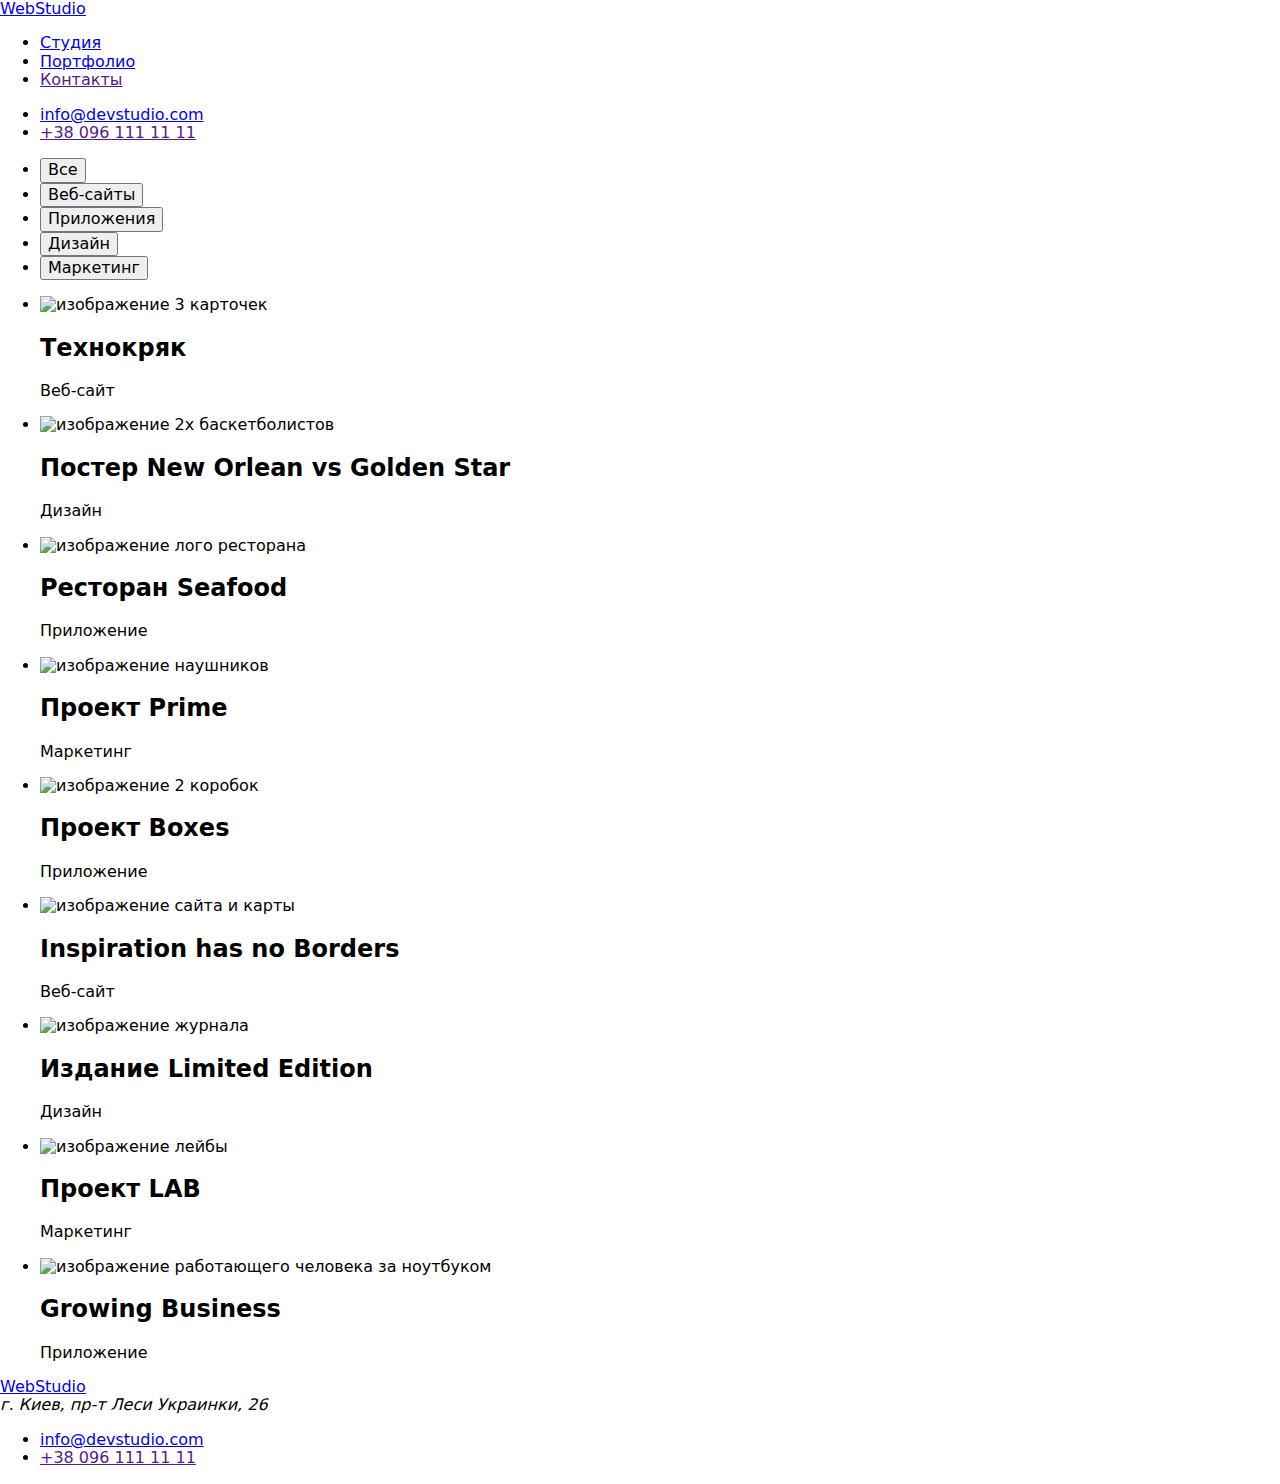
==== portfolio.html @ 46c12126 "добавляет нормалайз 2" ====
<!DOCTYPE html>
<html lang="ru">

<head>
    <meta charset="UTF-8">
    <meta http-equiv="X-UA-Compatible" content="IE=edge">
    <meta name="viewport" content="device-width, initial-scale=1.0">
    <title>Portfolio</title>
    <link
        href="https://fonts.googleapis.com/css2?family=Raleway:wght@700&family=Roboto:wght@400;500;700;900&display=swap"
        rel="stylesheet">
    <link rel="stylesheet" href="https://cdnjs.cloudflare.com/ajax/libs/modern-normalize/1.1.0/modern-normalize.min.css">
    <link rel="stylesheet" href="./css/styles.css">
</head>

<body>
    <!-- Шапка сайта -->
    <header>
        <nav>
            <a href="./index.html" class="header-logo list">
                <span class="logo">Web</span>Studio</a>
            <ul class="header-nav list">
                <li> <a href="./index.html" class="header-link link">Студия</a></li>
                <li> <a href="./portfolio.html" class="header-link link">Портфолио</a></li>
                <li> <a href="" class="header-link link">Контакты</a></li>
            </ul>
        </nav>
        <ul class="auth-nav list">
            <li><a href="mailto:info@devstudio.com" class="header-address link">info@devstudio.com</a></li>
            <li><a href="" class="header-address link">+38 096 111 11 11</a></li>
        </ul>
    </header>
    <main>
        <!-- Портфолио -->
        <section>
            <ul class="button list">
                <li>
                    <button type="button" class="button secondary">Все</button>
                </li>
                <li>
                    <button type="button" class="button secondary">Веб-сайты</button>
                </li>
                <li>
                    <button type="button" class="button secondary">Приложения</button>
                </li>
                <li>
                    <button type="button" class="button secondary">Дизайн</button>
                </li>
                <li>
                    <button type="button" class="button secondary">Маркетинг</button>
                </li>
            </ul>

            <h1 hidden>Наши работы</h1>
            <ul class="project list">
                <li>
                    <img src="./img/project1.jpg" alt="изображение 3 карточек" width="370" height="294">
                    <h2 class="project-title">Технокряк</h2>
                    <p class="project-item">Веб-сайт</p>
                </li>
                <li>
                    <img src="./img/project2.jpg" alt="изображение 2х баскетболистов" width="370" height="294">
                    <h2 class="project-title">Постер New Orlean vs Golden Star</h2>
                    <p class="project-item">Дизайн</p>
                </li>
                <li>
                    <img src="./img/project3.jpg" alt="изображение лого ресторана" width="370" height="294">
                    <h2 class="project-title">Ресторан Seafood</h2>
                    <p class="project-item">Приложение</p>
                </li>
                <li>
                    <img src="./img/project4.jpg" alt="изображение наушников" width="370" height="294">
                    <h2 class="project-title">Проект Prime</h2>
                    <p class="project-item">Маркетинг</p>
                </li>
                <li>
                    <img src="./img/project5.jpg" alt="изображение 2 коробок" width="370" height="294">
                    <h2 class="project-title">Проект Boxes</h2>
                    <p class="project-item">Приложение</p>
                </li>
                <li>
                    <img src="./img/project6.jpg" alt="изображение сайта и карты" width="370" height="294">
                    <h2 class="project-title">Inspiration has no Borders</h2>
                    <p class="project-item">Веб-сайт</p>
                </li>
                <li>
                    <img src="./img/project7.jpg" alt="изображение журнала" width="370" height="294">
                    <h2 class="project-title">Издание Limited Edition</h2>
                    <p class="project-item">Дизайн</p>
                </li>
                <li>
                    <img src="./img/project8.jpg" alt="изображение лейбы" width="370" height="294">
                    <h2 class="project-title">Проект LAB</h2>
                    <p class="project-item">Маркетинг</p>
                </li>
                <li>
                    <img src="./img/project9.jpg" alt="изображение работающего человека за ноутбуком" width="370"
                        height="294">
                    <h2 class="project-title">Growing Business</h2>
                    <p class="project-item">Приложение</p>
                </li>
            </ul>
        </section>
    </main>
    <!-- Футер (подвал) -->
    <footer class="footer-section">
        <a href="./index.html" class="footer-logo"><span class="logo">Web</span>Studio</a>
        <address class="about-address"> г. Киев, пр-т Леси Украинки, 26 </address>
        <ul class="footer-nav list">
            <li><a href="mailto:info@devstudio.com" class="footer-address link">info@devstudio.com</a></li>
            <li><a href="" class="footer-address link">+38 096 111 11 11</a></li>
        </ul>
    </footer>
</body>

</html>
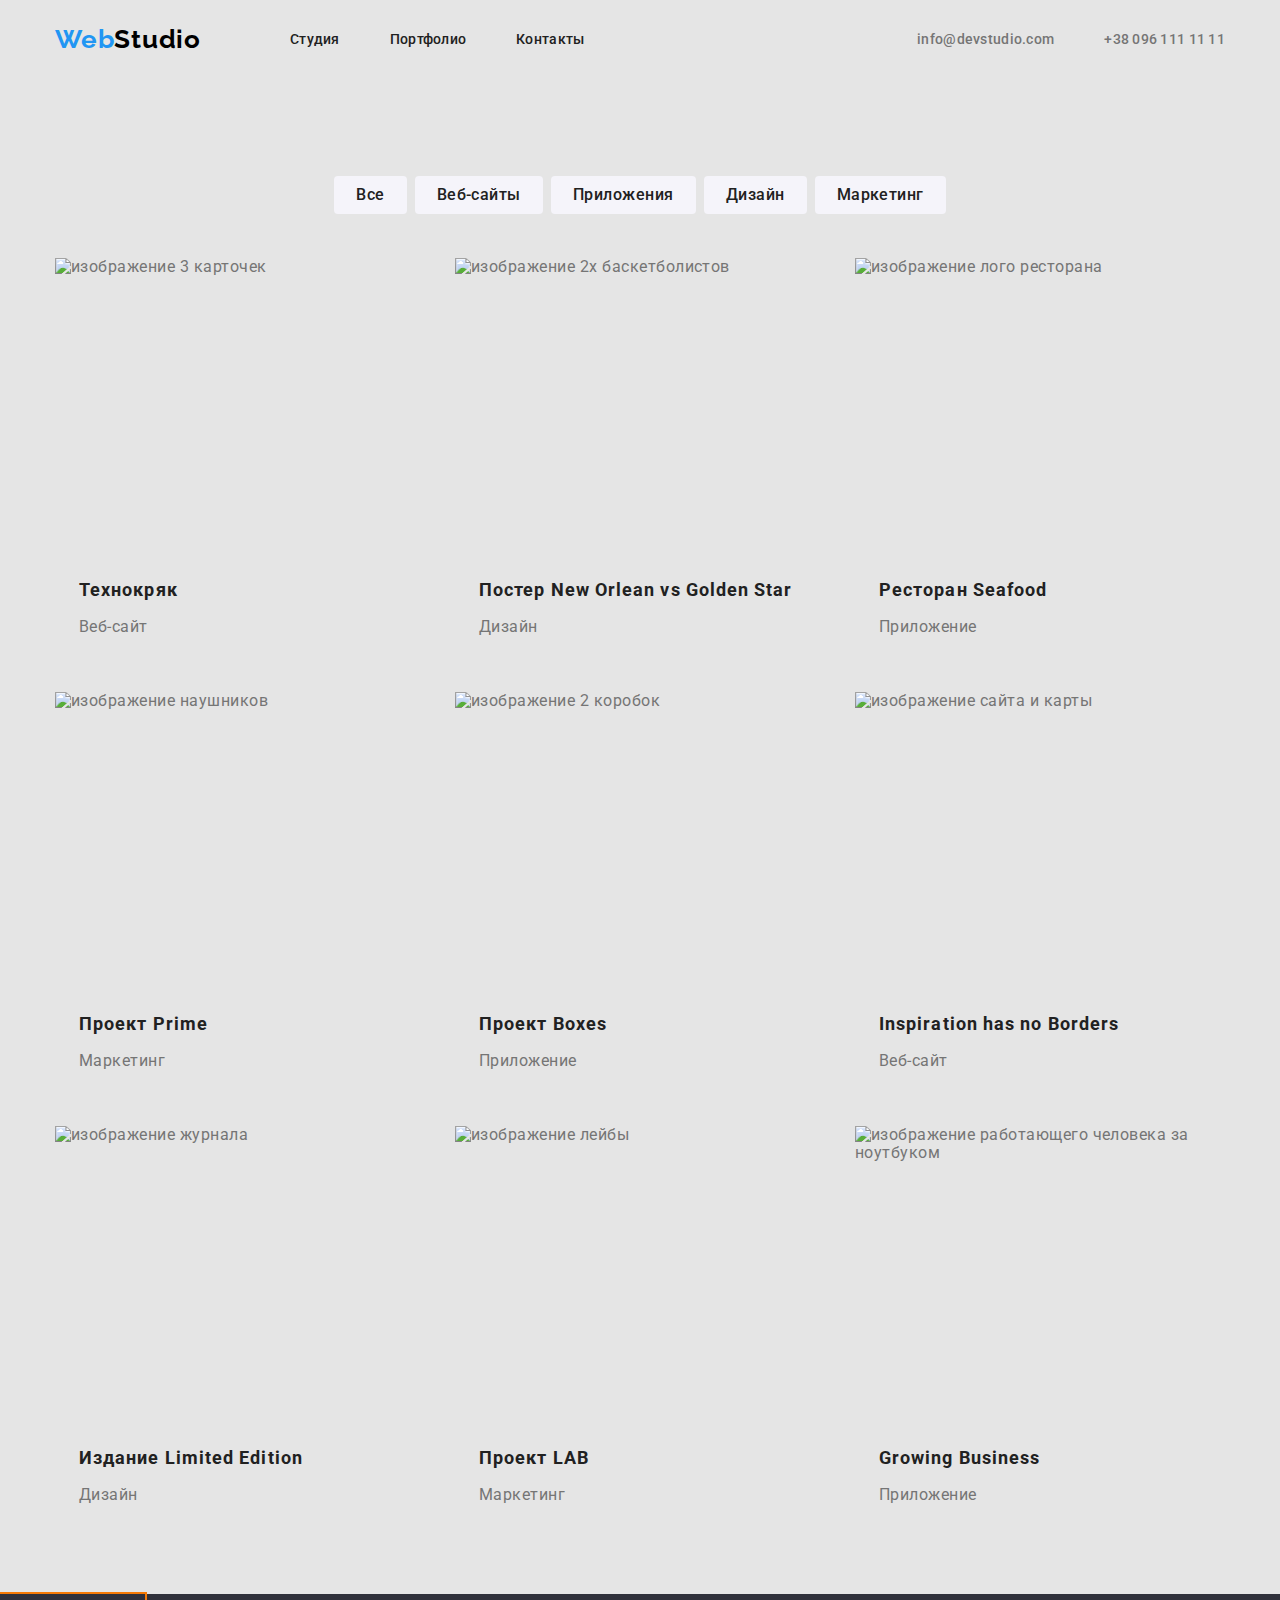
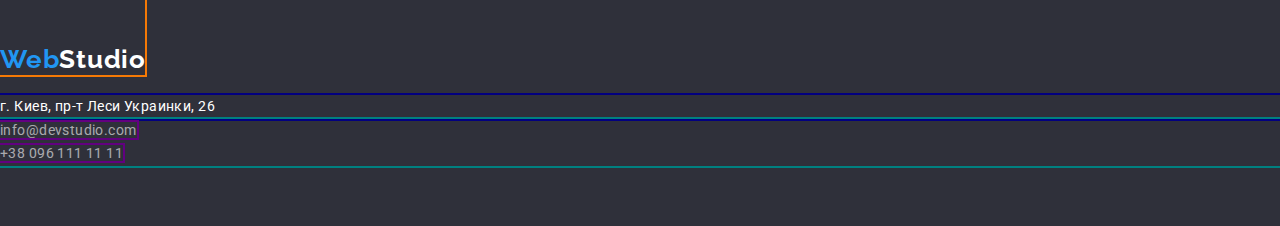
==== commit 46b3ef47: "секция с карточками" ====
--- a/portfolio.html
+++ b/portfolio.html
@@ -1,116 +1,228 @@
 <!DOCTYPE html>
 <html lang="ru">
-
-<head>
-    <meta charset="UTF-8">
-    <meta http-equiv="X-UA-Compatible" content="IE=edge">
-    <meta name="viewport" content="device-width, initial-scale=1.0">
+  <head>
+    <meta charset="UTF-8" />
+    <meta http-equiv="X-UA-Compatible" content="IE=edge" />
+    <meta name="viewport" content="device-width, initial-scale=1.0" />
     <title>Portfolio</title>
     <link
-        href="https://fonts.googleapis.com/css2?family=Raleway:wght@700&family=Roboto:wght@400;500;700;900&display=swap"
-        rel="stylesheet">
-    <link rel="stylesheet" href="https://cdnjs.cloudflare.com/ajax/libs/modern-normalize/1.1.0/modern-normalize.min.css">
-    <link rel="stylesheet" href="./css/styles.css">
-</head>
-
-<body>
-    <!-- Шапка сайта -->
+      href="https://fonts.googleapis.com/css2?family=Raleway:wght@700&family=Roboto:wght@400;500;700;900&display=swap"
+      rel="stylesheet"
+    />
+    <link
+      rel="stylesheet"
+      href="https://cdnjs.cloudflare.com/ajax/libs/modern-normalize/1.1.0/modern-normalize.min.css"
+    />
+    <link rel="stylesheet" href="./css/styles.css" />
+  </head>
+
+  <body>
+    <!-- site-nav -->
     <header>
-        <nav>
-            <a href="./index.html" class="header-logo list">
-                <span class="logo">Web</span>Studio</a>
-            <ul class="header-nav list">
-                <li> <a href="./index.html" class="header-link link">Студия</a></li>
-                <li> <a href="./portfolio.html" class="header-link link">Портфолио</a></li>
-                <li> <a href="" class="header-link link">Контакты</a></li>
-            </ul>
+      <div class="container header-container">
+        <nav class="header-navigation">
+          <a href="./index.html" class="header-logo list">
+            <span class="logo">Web</span>Studio</a
+          >
+
+          <ul class="header-nav list">
+            <li class="items">
+              <a href="./index.html" class="header-link link">Студия</a>
+            </li>
+            <li class="items">
+              <a href="./portfolio.html" class="header-link link">Портфолио</a>
+            </li>
+            <li class="items">
+              <a href="" class="header-link link">Контакты</a>
+            </li>
+          </ul>
         </nav>
         <ul class="auth-nav list">
-            <li><a href="mailto:info@devstudio.com" class="header-address link">info@devstudio.com</a></li>
-            <li><a href="" class="header-address link">+38 096 111 11 11</a></li>
+          <li class="items">
+            <a href="mailto:info@devstudio.com" 
+            class="header-address link"
+              >info@devstudio.com</a
+            >
+          </li>
+          <li class="items">
+            <a href="" class="header-address link">+38 096 111 11 11</a>
+          </li>
         </ul>
+      </div>
     </header>
+
     <main>
-        <!-- Портфолио -->
-        <section>
-            <ul class="button list">
-                <li>
-                    <button type="button" class="button secondary">Все</button>
-                </li>
-                <li>
-                    <button type="button" class="button secondary">Веб-сайты</button>
-                </li>
-                <li>
-                    <button type="button" class="button secondary">Приложения</button>
-                </li>
-                <li>
-                    <button type="button" class="button secondary">Дизайн</button>
-                </li>
-                <li>
-                    <button type="button" class="button secondary">Маркетинг</button>
-                </li>
+      <!-- Портфолио -->
+      <!-- Наши работы -->
+      <section>
+        <div class="container">
+          <ul class="button-link list">
+            <li class="button-item">
+              <button type="button" class="button-secondary">Все</button>
+            </li>
+
+            <li class="button-item">
+              <button type="button" class="button-secondary">Веб-сайты</button>
+            </li>
+
+            <li class="button-item">
+              <button type="button" class="button-secondary">Приложения</button>
+            </li>
+
+            <li class="button-item">
+              <button type="button" class="button-secondary">Дизайн</button>
+            </li>
+
+            <li class="button-item">
+              <button type="button" class="button-secondary">Маркетинг</button>
+            </li>
+          </ul>
+        </div>
+
+        <!-- Projects -->
+        <div class="container">
+        <h1 class="visually-hidden">Наши работы</h1>
+        <ul class="project list">
+          <li class="project-section">
+            <img
+              src="./img/project1.jpg"
+              alt="изображение 3 карточек"
+              width="370"
+              height="294"
+            />
+            <div class="project-jpg">
+              <h2 class="project-title">Технокряк</h2>
+              <p class="project-item">Веб-сайт</p>
+            </div>
+          </li>
+
+          <li class="project-section">
+            <img
+              src="./img/project2.jpg"
+              alt="изображение 2х баскетболистов"
+              width="370"
+              height="294"
+            />
+            <div class="project-jpg">
+              <h2 class="project-title">Постер New Orlean vs Golden Star</h2>
+              <p class="project-item">Дизайн</p>
+            </div>
+          </li>
+
+          <li class="project-section">
+            <img
+              src="./img/project3.jpg"
+              alt="изображение лого ресторана"
+              width="370"
+              height="294"
+            />
+            <div class="project-jpg">
+              <h2 class="project-title">Ресторан Seafood</h2>
+              <p class="project-item">Приложение</p>
+            </div>
+          </li>
+
+          <li class="project-section">
+            <img
+              src="./img/project4.jpg"
+              alt="изображение наушников"
+              width="370"
+              height="294"
+            />
+            <div class="project-jpg">
+              <h2 class="project-title">Проект Prime</h2>
+              <p class="project-item">Маркетинг</p>
+            </div>
+          </li>
+
+          <li class="project-section">
+            <img
+              src="./img/project5.jpg"
+              alt="изображение 2 коробок"
+              width="370"
+              height="294"
+            />
+            <div class="project-jpg">
+              <h2 class="project-title">Проект Boxes</h2>
+              <p class="project-item">Приложение</p>
+            </div>
+          </li>
+
+          <li class="project-section">
+            <img
+              src="./img/project6.jpg"
+              alt="изображение сайта и карты"
+              width="370"
+              height="294"
+            />
+            <div class="project-jpg">
+              <h2 class="project-title">Inspiration has no Borders</h2>
+              <p class="project-item">Веб-сайт</p>
+            </div>
+          </li>
+
+          <li class="project-section">
+            <img
+              src="./img/project7.jpg"
+              alt="изображение журнала"
+              width="370"
+              height="294"
+            />
+            <div class="project-jpg">
+              <h2 class="project-title">Издание Limited Edition</h2>
+              <p class="project-item">Дизайн</p>
+            </div>
+          </li>
+
+          <li class="project-section">
+            <img
+              src="./img/project8.jpg"
+              alt="изображение лейбы"
+              width="370"
+              height="294"
+            />
+            <div class="project-jpg">
+              <h2 class="project-title">Проект LAB</h2>
+              <p class="project-item">Маркетинг</p>
+            </div>
+          </li>
+
+          <li class="project-section">
+            <img
+              src="./img/project9.jpg"
+              alt="изображение работающего человека за ноутбуком"
+              width="370"
+              height="294"
+            />
+            <div class="project-jpg">
+              <h2 class="project-title">Growing Business</h2>
+              <p class="project-item">Приложение</p>
+            </div>
+          </li>
+        </ul>
+        
+      </section>
+    </main>
+
+    <!-- Футер (подвал) -->
+        <footer class="footer-section">
+        <a href="./index.html" class="footer-logo">
+            <span class="logo">Web</span>Studio
+        </a>
+        <div class="footer-item">
+            <address class="about-address">г. Киев, пр-т Леси Украинки, 26</address>
+            <ul class="footer-nav list">
+            <li>
+                <a href="mailto:info@devstudio.com" class="footer-address link"
+                >info@devstudio.com</a
+                >
+            </li>
+            <li>
+                <a href="" class="footer-address link">+38 096 111 11 11</a>
+            </li>
             </ul>
-
-            <h1 hidden>Наши работы</h1>
-            <ul class="project list">
-                <li>
-                    <img src="./img/project1.jpg" alt="изображение 3 карточек" width="370" height="294">
-                    <h2 class="project-title">Технокряк</h2>
-                    <p class="project-item">Веб-сайт</p>
-                </li>
-                <li>
-                    <img src="./img/project2.jpg" alt="изображение 2х баскетболистов" width="370" height="294">
-                    <h2 class="project-title">Постер New Orlean vs Golden Star</h2>
-                    <p class="project-item">Дизайн</p>
-                </li>
-                <li>
-                    <img src="./img/project3.jpg" alt="изображение лого ресторана" width="370" height="294">
-                    <h2 class="project-title">Ресторан Seafood</h2>
-                    <p class="project-item">Приложение</p>
-                </li>
-                <li>
-                    <img src="./img/project4.jpg" alt="изображение наушников" width="370" height="294">
-                    <h2 class="project-title">Проект Prime</h2>
-                    <p class="project-item">Маркетинг</p>
-                </li>
-                <li>
-                    <img src="./img/project5.jpg" alt="изображение 2 коробок" width="370" height="294">
-                    <h2 class="project-title">Проект Boxes</h2>
-                    <p class="project-item">Приложение</p>
-                </li>
-                <li>
-                    <img src="./img/project6.jpg" alt="изображение сайта и карты" width="370" height="294">
-                    <h2 class="project-title">Inspiration has no Borders</h2>
-                    <p class="project-item">Веб-сайт</p>
-                </li>
-                <li>
-                    <img src="./img/project7.jpg" alt="изображение журнала" width="370" height="294">
-                    <h2 class="project-title">Издание Limited Edition</h2>
-                    <p class="project-item">Дизайн</p>
-                </li>
-                <li>
-                    <img src="./img/project8.jpg" alt="изображение лейбы" width="370" height="294">
-                    <h2 class="project-title">Проект LAB</h2>
-                    <p class="project-item">Маркетинг</p>
-                </li>
-                <li>
-                    <img src="./img/project9.jpg" alt="изображение работающего человека за ноутбуком" width="370"
-                        height="294">
-                    <h2 class="project-title">Growing Business</h2>
-                    <p class="project-item">Приложение</p>
-                </li>
-            </ul>
-        </section>
-    </main>
-    <!-- Футер (подвал) -->
-    <footer class="footer-section">
-        <a href="./index.html" class="footer-logo"><span class="logo">Web</span>Studio</a>
-        <address class="about-address"> г. Киев, пр-т Леси Украинки, 26 </address>
-        <ul class="footer-nav list">
-            <li><a href="mailto:info@devstudio.com" class="footer-address link">info@devstudio.com</a></li>
-            <li><a href="" class="footer-address link">+38 096 111 11 11</a></li>
-        </ul>
-    </footer>
-</body>
-
-</html>+        </div>
+        </footer>
+    
+  </body>
+</html>
--- a/css/styles.css
+++ b/css/styles.css
@@ -0,0 +1,492 @@
+/* цвет заголовков #212121*/
+/* цвет основного текста #757575 */
+/* белый цвет текста #FFFFFF */
+/* акцент #2196F3 */
+/* основной цвет фона #E5E5E5 */
+/* вторичный цвет фона #F5F4FA */
+/* серый #2F303A */
+:root {
+  --primary-text-color: #757575;
+  --title-text-color: #212121;
+  --accent-color: #2196f3;
+  --second-accent-color: #ffffff;
+
+  --primary-bg-color: #e5e5e5;
+  --accent-bg-color: #2f303a;
+  --first-bg-color: #f5f4fa;
+  --second-bg-color: #ffffff;
+}
+
+p,
+h1,
+h2,
+h3,
+h4,
+h5,
+h6 {
+  margin: 0;
+}
+
+ul {
+  margin: 0;
+  padding-left: 0;
+  list-style: none;
+}
+
+img {
+  display: block;
+  min-width: 100%;
+  height: auto;
+}
+
+body {
+  background-color: var(--primary-bg-color);
+  color: var(--primary-text-color);
+  font-family: Roboto, sans-serif;
+  letter-spacing: 0.03em;
+}
+
+.list {
+  list-style: none;
+  text-decoration: none;
+}
+
+/* -------------site-nav -------------------*/
+.container {
+  display: flex;
+  width: 1200px;
+  margin: 0 auto;
+  padding-left: 15px;
+  padding-right: 15px;
+
+  /* background-color: tomato; */
+  align-items: center;
+}
+
+.header-logo {
+  display: flex;
+  width: 145px;
+  padding-top: 24px;
+  padding-bottom: 25px;
+  /* outline: 2px solid rgb(3, 248, 15); */
+  margin-right: 90px;
+
+  color: #000000;
+  font-family: Raleway, sans-serif;
+  font-weight: 700;
+  font-size: 26px;
+  line-height: 1.19;
+  letter-spacing: 0.03em;
+}
+
+.logo {
+  color: var(--accent-color);
+  font-family: Raleway, sans-serif;
+  font-weight: 700;
+  font-size: 26px;
+  line-height: 1.19;
+  letter-spacing: 0.03em;
+}
+.header-navigation {
+  display: flex;
+}
+
+.header-nav {
+  display: flex;
+  /* outline: 2px solid teal;  */
+}
+.header-nav .items {
+   text-decoration: none;
+  /* outline: 2px solid rgb(255, 255, 255); */
+}
+
+.header-nav .items:not(:last-child) {
+  margin-right: 50px;
+}
+
+.header-nav .link:hover,
+.header-nav .link:focus {
+  color: #2196f3;
+}
+.header-link {
+  display: flex;
+  padding-top: 32px;
+  padding-bottom: 32px;
+
+  color: var(--title-text-color);
+  font-weight: 500;
+  font-size: 14px;
+  line-height: 1.14;
+  letter-spacing: 0.02em;
+  text-decoration: none;
+}
+
+.auth-nav .link {
+  text-decoration: none;
+}
+.auth-nav .link:hover,
+.auth-nav .link:focus {
+  color: #2196f3;
+}
+
+.auth-nav {
+  display: flex;
+  /* outline: 2px solid rgb(173, 14, 125); */
+  margin-left: auto;
+}
+.auth-nav .items + .items {
+  margin-left: 50px;
+}
+
+.section-title {
+  color: var(--title-text-color);
+}
+
+.header-address {
+  display: block;
+  padding-top: 32px;
+  padding-bottom: 32px;
+  /* background-color: teal; */
+
+  color: var(--primary-text-color);
+  font-weight: 500;
+  font-size: 14px;
+  line-height: 1.14;
+  letter-spacing: 0.02em;
+}
+
+/* -----------------Герой-------------------- */
+.hero {
+  margin: 0 auto;
+  background-color: var(--accent-bg-color);
+  text-align: center;
+
+  height: 600px;
+  padding-top: 200px;
+  align-items: center;
+}
+
+.hero-title {
+  margin: 0 auto;
+  margin-bottom: 30px;
+  max-width: 700px;
+  text-align: center;
+  color: var(--second-accent-color);
+  font-weight: 900;
+  font-size: 44px;
+  line-height: 1.36;
+
+  letter-spacing: 0.06em;
+  text-transform: uppercase;
+}
+
+.button {
+  color: var(--title-text-color);
+  background-color: var(--primary-bg-color);
+
+  box-shadow: 0px 4px 4px rgba(0, 0, 0, 0.15);
+  border-radius: 4px;
+  border: none;
+
+  align-items: center;
+  text-align: center;
+  margin: 0 auto;
+}
+
+.button.primary {
+  display: block;
+  width: 200px;
+  height: 50px;
+  align-items: center;
+  text-align: center;
+  margin-bottom: 200px;
+
+  font-family: Roboto, sans-serif;
+  color: var(--second-accent-color);
+  background-color: var(--accent-color);
+  font-weight: 700;
+  font-size: 16px;
+  line-height: 1.87;
+  letter-spacing: 0.06em;
+}
+
+.button.primary:hover,
+.button.primary:focus {
+  color: var(--title-text-color);
+  background-color: var(--first-bg-color);
+}
+
+/* -------------Особенности------------- */
+.visually-hidden {
+  position: absolute;
+  width: 1px;
+  height: 1px;
+  margin: -1px;
+  padding: 0;
+  overflow: hidden;
+  border: 0;
+  clip: rect(0 0 0 0);
+}
+
+.feature {
+  display: flex;
+  margin: 0 auto;
+  margin-top: 94px;
+  margin-bottom: 94px;
+}
+
+.feature .feature-item:not(:last-child) {
+  margin-right: 30px;
+}
+
+.feature-title {
+  margin-bottom: 10px;
+  width: 270px;
+  color: var(--title-text-color);
+  font-weight: bold;
+  font-size: 14px;
+  line-height: 1.14;
+  text-transform: uppercase;
+  letter-spacing: 0.03em;
+}
+.feature-text {
+  color: var(--primary-text-color);
+  font-weight: normal;
+  font-size: 14px;
+  line-height: 1.71;
+  letter-spacing: 0.03em;
+}
+
+/* ---------------Чем мы занимаемся----------- */
+.section {
+  /* outline: 2px solid rgb(173, 14, 125); */
+  background-color: var(--primary-bg-color);
+}
+
+.section-title {
+  margin-bottom: 50px;
+  /* width: 376px; */
+  color: var(--title-text-color);
+  font-weight: 700;
+  font-size: 36px;
+  line-height: 1.17;
+  text-align: center;
+  letter-spacing: 0.03em;
+}
+.work {
+  display: flex;
+  margin-bottom: 94px;
+}
+.work-img {
+  margin: 0 auto;
+  flex-basis: calc(100% / 3);
+}
+
+.work .work-img + .work-img {
+  margin-left: 30px;
+}
+
+/* -----------------Наша команда----------------- */
+.our-command {
+  background-color: var(--first-bg-color);
+
+  /* outline: 2px solid rgb(27, 2, 138); */
+}
+.command {
+  display: flex;
+  /* width: 270px; */
+}
+
+.command-item {
+  margin: 0 auto;
+  margin-bottom: 50px;
+  padding-top: 94px;
+
+  /* width: 376px; */
+  color: var(--title-text-color);
+  font-weight: 700;
+  font-size: 36px;
+  line-height: 1.17;
+  text-align: center;
+  letter-spacing: 0.03em;
+}
+
+.command-section {
+  margin: 0 auto;
+  margin-bottom: 94px;
+  /* filter: drop-shadow(0px 4px 4px rgba(0, 0, 0, 0.25)); */
+}
+.command .command-section + .command-section {
+  margin-left: 30px;
+}
+.command-section-img {
+  margin-bottom: 30px;
+}
+
+.command-title {
+  margin-bottom: 10px;
+  /* outline: 2px solid rgb(173, 14, 125); */
+  color: var(--title-text-color);
+  font-weight: 500;
+  font-size: 16px;
+  line-height: 1.19;
+  text-align: center;
+  letter-spacing: 0.03em;
+}
+.command-discription {
+  margin-bottom: 30px;
+  color: var(--primary-text-color);
+  font-weight: 400;
+  font-size: 16px;
+  line-height: 1.19;
+  text-align: center;
+  letter-spacing: 0.03em;
+}
+
+/*---------------- Футер------------------ */
+
+.footer-section {
+  background-color: var(--accent-bg-color);
+  color: var(--second-accent-color);
+ margin: 0;
+}
+.footer-logo {
+    outline: 2px solid rgb(245, 121, 5); 
+  display: flex;
+  width: 145px;
+  padding-top: 50px;
+  margin-bottom: 20px;
+
+  color: var(--second-accent-color);
+  font-family: Raleway, sans-serif;
+  text-decoration: none;
+  font-weight: 700;
+  font-size: 26px;
+  line-height: 1.19;
+  letter-spacing: 0.03em;
+}
+.footer-nav {
+    outline: 2px solid teal; 
+  color: rgb(255, 255, 255, 0.6);
+  font-weight: 400;
+  font-size: 14px;
+  line-height: 1.71;
+  letter-spacing: 0.03em;
+}
+
+.footer-address {
+    outline: 2px solid rgb(98, 0, 128); 
+  color: rgba(255, 255, 255, 0.6);
+  text-decoration: none;
+  font-weight: 400;
+  font-size: 14px;
+  line-height: 1.71;
+  letter-spacing: 0.03em;
+}
+
+.footer-nav .link:hover,
+.footer-nav .link:focus {
+  color: #2196f3;
+}
+
+.about-address {
+      outline: 2px solid rgb(2, 0, 128); 
+  color: var(--second-accent-color);
+  font-weight: 400;
+  font-size: 14px;
+  line-height: 1.71;
+  letter-spacing: 0.03em;
+  font-style: normal;
+}
+.footer-item {
+  padding-bottom: 60px;
+}
+
+/* --------------Портфолио--------------- *
+/* ------------- Наши работы ----------*/
+.button-link {
+  display: flex;
+  margin: 0 auto;
+  margin-top: 90px;
+}
+.button-item {
+  display: block;
+  height: 38px;
+  min-width: 29px;
+  padding-top: 6px;
+  margin-bottom: 50px;
+}
+
+.button-link .button-item + .button-item {
+  margin-left: 8px;
+}
+
+.button-item .button-secondary:hover,
+.button-item .button-secondary:focus {
+  color: var(--second-accent-color);
+  background-color: var(--accent-color);
+}
+
+.button-secondary {
+  padding: 6px 22px;
+  background-color: var(--first-bg-color);
+  border-radius: 4px;
+}
+
+.button-item .button-secondary {
+  font-family: Roboto, sans-serif;
+  color: var(--title-text-color);
+  background-color: var(--first-bg-color);
+  border: none;
+  cursor: pointer;
+  font-weight: 500;
+  font-size: 16px;
+  line-height: 1.62;
+  text-align: center;
+  letter-spacing: 0.03em;
+}
+
+/*--------------- Projects--------------------------  */
+.project {
+  display: flex;
+  flex-wrap: wrap;
+  padding: 0;
+  margin: 0 auto;
+  margin-left: -30px;
+  margin-top: -30px;
+  margin-bottom: 64px;
+  align-items: center;
+  /* outline: 2px solid rgb(3, 248, 15); */
+  /* margin-left: -30px; */
+}
+
+.project-section {
+  flex-basis: calc(100% / 3 - 30px);
+  margin-left: 30px;
+  margin-top: 30px;
+  /* outline: 2px solid rgb(168, 10, 89); */
+}
+
+.project-title {
+  margin-bottom: 4px;
+
+  color: var(--title-text-color);
+  font-weight: 700;
+  font-size: 18px;
+  line-height: 2;
+  letter-spacing: 0.06em;
+}
+.project-item {
+  color: var(--primary-text-color);
+  font-weight: normal;
+  font-size: 16px;
+  line-height: 1.87;
+  letter-spacing: 0.03em;
+}
+
+.project-jpg {
+  padding-top: 20px;
+  padding-bottom: 20px;
+  padding-left: 24px;
+  padding-right: 24px;
+}
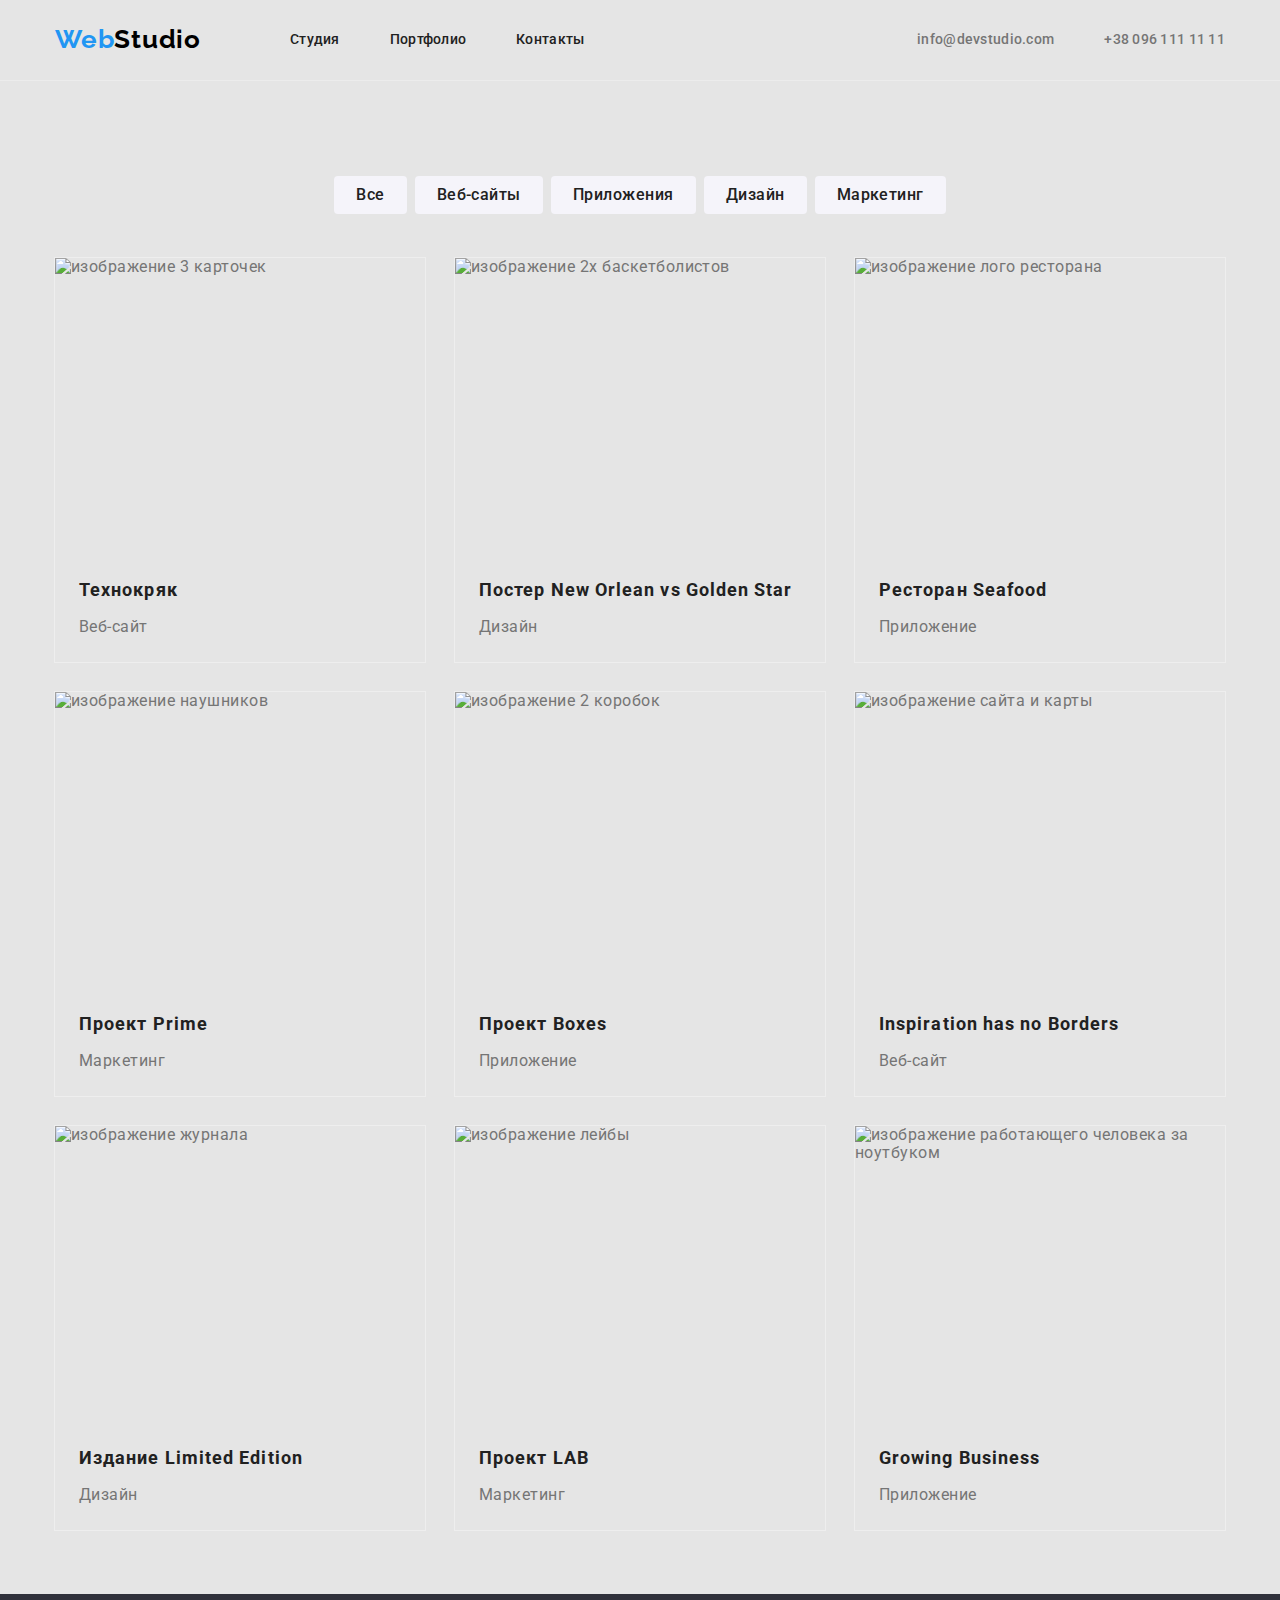
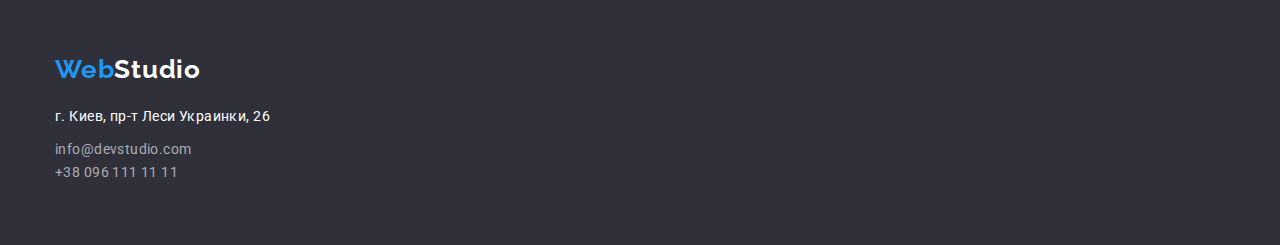
==== commit 37951797: "добавляет рамки на хедер и в карточках в портфолио" ====
--- a/portfolio.html
+++ b/portfolio.html
@@ -18,7 +18,7 @@
 
   <body>
     <!-- site-nav -->
-    <header>
+    <header class="header-box">
       <div class="container header-container">
         <nav class="header-navigation">
           <a href="./index.html" class="header-logo list">
@@ -205,24 +205,30 @@
     </main>
 
     <!-- Футер (подвал) -->
-        <footer class="footer-section">
-        <a href="./index.html" class="footer-logo">
-            <span class="logo">Web</span>Studio
-        </a>
-        <div class="footer-item">
-            <address class="about-address">г. Киев, пр-т Леси Украинки, 26</address>
-            <ul class="footer-nav list">
-            <li>
-                <a href="mailto:info@devstudio.com" class="footer-address link"
-                >info@devstudio.com</a
-                >
-            </li>
-            <li>
-                <a href="" class="footer-address link">+38 096 111 11 11</a>
-            </li>
-            </ul>
+    <footer class="footer-section">
+        <div class="footer-list">
+            <div class="footer-set">
+                <a href="./index.html" class="footer-logo">
+                    <span class="logo">Web</span>Studio
+                </a>
+    
+            </div>
+            <div class="footer-item">
+                <address class="about-address"> г. Киев, пр-т Леси Украинки, 26 </address>
+                <ul class="footer-nav list">
+                    <li>
+                        <a href="mailto:info@devstudio.com" class="footer-address mail link">info@devstudio.com</a>
+                    </li>
+                    <li>
+                        <a href="" class="footer-address link">+38 096 111 11 11</a>
+                    </li>
+                </ul>
+            </div>
         </div>
-        </footer>
+    
+    
+    
+    </footer>
     
   </body>
 </html>
--- a/css/styles.css
+++ b/css/styles.css
@@ -62,7 +62,10 @@
   /* background-color: tomato; */
   align-items: center;
 }
-
+.header-box {
+/* border: 1px #ECECEC; */
+outline: 1px solid #ECECEC;
+}
 .header-logo {
   display: flex;
   width: 145px;
@@ -294,6 +297,7 @@
 }
 .command {
   display: flex;
+  margin-bottom: 94px;
   /* width: 270px; */
 }
 
@@ -313,7 +317,7 @@
 
 .command-section {
   margin: 0 auto;
-  margin-bottom: 94px;
+  /* margin-bottom: 94px; */
   /* filter: drop-shadow(0px 4px 4px rgba(0, 0, 0, 0.25)); */
 }
 .command .command-section + .command-section {
@@ -348,13 +352,24 @@
 .footer-section {
   background-color: var(--accent-bg-color);
   color: var(--second-accent-color);
- margin: 0;
-}
+ 
+}
+
+  .footer-list {
+ width: 1200px;
+
+  margin: 0 auto;
+  padding-left: 15px;
+  padding-right: 15px;
+
+  }
+
 .footer-logo {
-    outline: 2px solid rgb(245, 121, 5); 
-  display: flex;
+  display: flex;
+    /* outline: 2px solid rgb(245, 121, 5);  */
+ padding-top: 60px;
   width: 145px;
-  padding-top: 50px;
+  
   margin-bottom: 20px;
 
   color: var(--second-accent-color);
@@ -365,8 +380,13 @@
   line-height: 1.19;
   letter-spacing: 0.03em;
 }
+.footer-set {
+  /* margin-top: 60px; */
+}
+
 .footer-nav {
-    outline: 2px solid teal; 
+
+    /* outline: 2px solid teal;  */
   color: rgb(255, 255, 255, 0.6);
   font-weight: 400;
   font-size: 14px;
@@ -375,31 +395,36 @@
 }
 
 .footer-address {
-    outline: 2px solid rgb(98, 0, 128); 
+    /* outline: 2px solid rgb(98, 0, 128);  */
   color: rgba(255, 255, 255, 0.6);
   text-decoration: none;
   font-weight: 400;
   font-size: 14px;
   line-height: 1.71;
   letter-spacing: 0.03em;
+  margin-bottom: 60px;
 }
 
 .footer-nav .link:hover,
 .footer-nav .link:focus {
   color: #2196f3;
 }
-
+.mail {
+padding-bottom: 9px;
+}
 .about-address {
-      outline: 2px solid rgb(2, 0, 128); 
+      /* outline: 2px solid rgb(2, 0, 128);  */
   color: var(--second-accent-color);
   font-weight: 400;
   font-size: 14px;
   line-height: 1.71;
   letter-spacing: 0.03em;
   font-style: normal;
+  margin-bottom: 9px;
 }
 .footer-item {
   padding-bottom: 60px;
+ 
 }
 
 /* --------------Портфолио--------------- *
@@ -464,7 +489,7 @@
   flex-basis: calc(100% / 3 - 30px);
   margin-left: 30px;
   margin-top: 30px;
-  /* outline: 2px solid rgb(168, 10, 89); */
+  outline: 1px solid #EEEEEE;
 }
 
 .project-title {
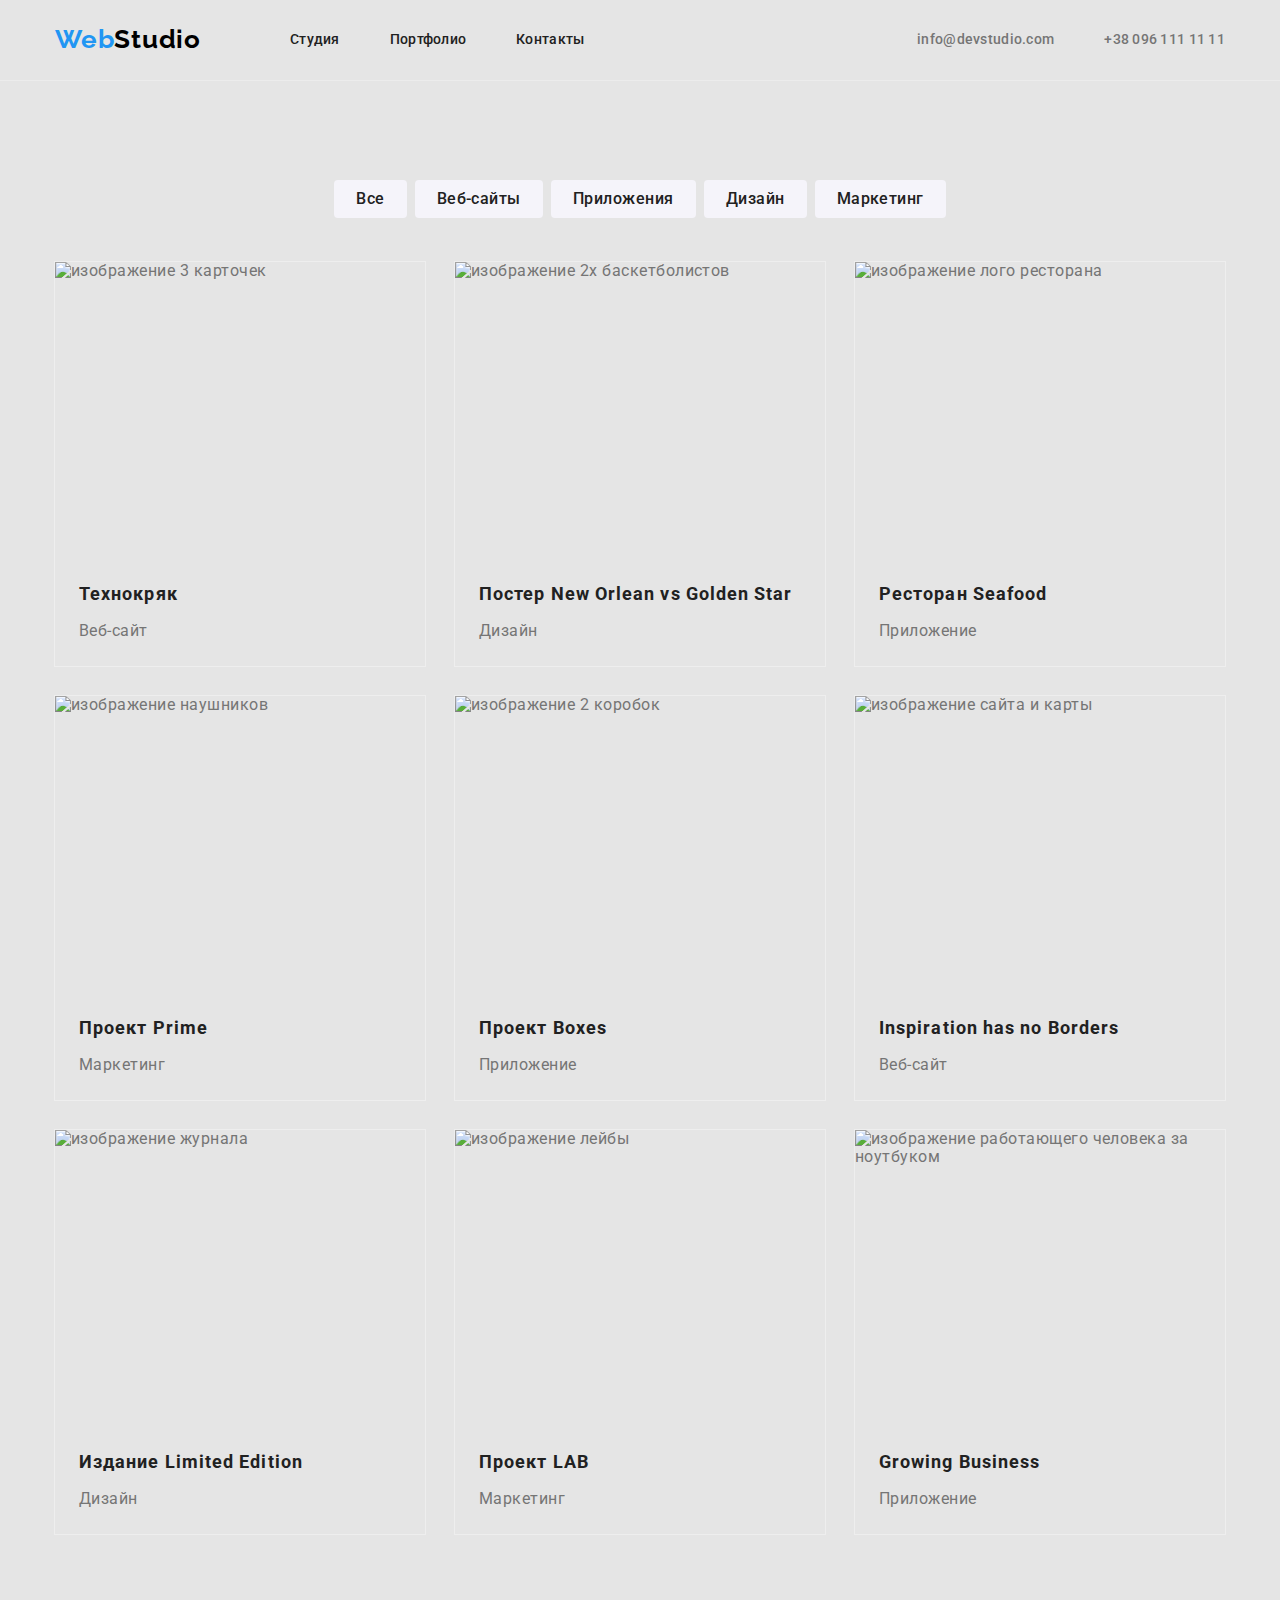
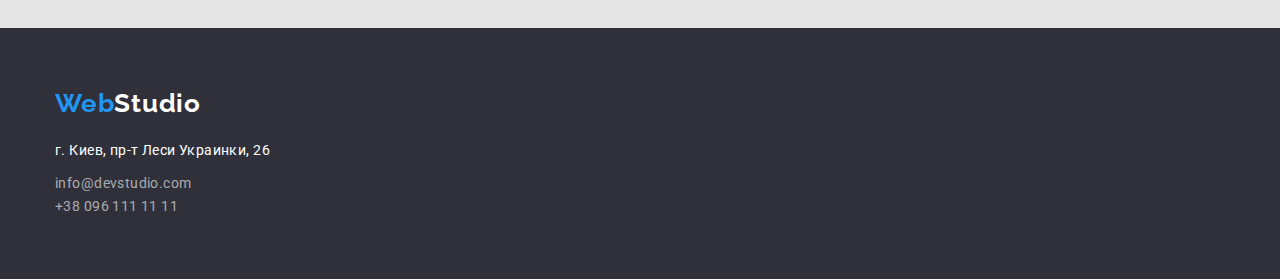
==== commit f1995538: "правки от ментора - ставим падинги в секциях" ====
--- a/portfolio.html
+++ b/portfolio.html
@@ -16,7 +16,7 @@
     <link rel="stylesheet" href="./css/styles.css" />
   </head>
 
-  <body>
+<body>
     <!-- site-nav -->
     <header class="header-box">
       <div class="container header-container">
@@ -54,7 +54,7 @@
     <main>
       <!-- Портфолио -->
       <!-- Наши работы -->
-      <section>
+    <section class="our-work">
         <div class="container">
           <ul class="button-link list">
             <li class="button-item">
@@ -200,12 +200,12 @@
             </div>
           </li>
         </ul>
-        
-      </section>
+        </div>
+    </section>
     </main>
 
     <!-- Футер (подвал) -->
-    <footer class="footer-section">
+    <footer class="footer-section"> 
         <div class="footer-list">
             <div class="footer-set">
                 <a href="./index.html" class="footer-logo">
@@ -226,9 +226,7 @@
             </div>
         </div>
     
-    
-    
     </footer>
     
-  </body>
+</body>
 </html>
--- a/css/styles.css
+++ b/css/styles.css
@@ -63,8 +63,8 @@
   align-items: center;
 }
 .header-box {
-/* border: 1px #ECECEC; */
-outline: 1px solid #ECECEC;
+  /* border: 1px #ECECEC; */
+  outline: 1px solid #ececec;
 }
 .header-logo {
   display: flex;
@@ -99,7 +99,7 @@
   /* outline: 2px solid teal;  */
 }
 .header-nav .items {
-   text-decoration: none;
+  text-decoration: none;
   /* outline: 2px solid rgb(255, 255, 255); */
 }
 
@@ -166,6 +166,7 @@
 
   height: 600px;
   padding-top: 200px;
+  padding-bottom: 200px;
   align-items: center;
 }
 
@@ -202,7 +203,7 @@
   height: 50px;
   align-items: center;
   text-align: center;
-  margin-bottom: 200px;
+  /* margin-bottom: 200px; */
 
   font-family: Roboto, sans-serif;
   color: var(--second-accent-color);
@@ -230,12 +231,14 @@
   border: 0;
   clip: rect(0 0 0 0);
 }
+.section {
+  padding-bottom: 94px;
+  padding-top: 94px;
+}
 
 .feature {
   display: flex;
   margin: 0 auto;
-  margin-top: 94px;
-  margin-bottom: 94px;
 }
 
 .feature .feature-item:not(:last-child) {
@@ -264,6 +267,7 @@
 .section {
   /* outline: 2px solid rgb(173, 14, 125); */
   background-color: var(--primary-bg-color);
+  padding-bottom: 94px;
 }
 
 .section-title {
@@ -278,7 +282,6 @@
 }
 .work {
   display: flex;
-  margin-bottom: 94px;
 }
 .work-img {
   margin: 0 auto;
@@ -292,7 +295,10 @@
 /* -----------------Наша команда----------------- */
 .our-command {
   background-color: var(--first-bg-color);
-
+  padding-top: 94px;
+  padding-bottom: 94px;
+
+  /* margin-bottom: 50px; */
   /* outline: 2px solid rgb(27, 2, 138); */
 }
 .command {
@@ -303,8 +309,6 @@
 
 .command-item {
   margin: 0 auto;
-  margin-bottom: 50px;
-  padding-top: 94px;
 
   /* width: 376px; */
   color: var(--title-text-color);
@@ -352,24 +356,24 @@
 .footer-section {
   background-color: var(--accent-bg-color);
   color: var(--second-accent-color);
- 
-}
-
-  .footer-list {
- width: 1200px;
+  padding-top: 60px;
+  padding-bottom: 60px;
+}
+
+.footer-list {
+  width: 1200px;
 
   margin: 0 auto;
   padding-left: 15px;
   padding-right: 15px;
-
-  }
+}
 
 .footer-logo {
   display: flex;
-    /* outline: 2px solid rgb(245, 121, 5);  */
- padding-top: 60px;
+  /* outline: 2px solid rgb(245, 121, 5);  */
+
   width: 145px;
-  
+
   margin-bottom: 20px;
 
   color: var(--second-accent-color);
@@ -385,8 +389,7 @@
 }
 
 .footer-nav {
-
-    /* outline: 2px solid teal;  */
+  /* outline: 2px solid teal;  */
   color: rgb(255, 255, 255, 0.6);
   font-weight: 400;
   font-size: 14px;
@@ -395,7 +398,7 @@
 }
 
 .footer-address {
-    /* outline: 2px solid rgb(98, 0, 128);  */
+  /* outline: 2px solid rgb(98, 0, 128);  */
   color: rgba(255, 255, 255, 0.6);
   text-decoration: none;
   font-weight: 400;
@@ -410,10 +413,10 @@
   color: #2196f3;
 }
 .mail {
-padding-bottom: 9px;
+  padding-bottom: 9px;
 }
 .about-address {
-      /* outline: 2px solid rgb(2, 0, 128);  */
+  /* outline: 2px solid rgb(2, 0, 128);  */
   color: var(--second-accent-color);
   font-weight: 400;
   font-size: 14px;
@@ -423,16 +426,18 @@
   margin-bottom: 9px;
 }
 .footer-item {
-  padding-bottom: 60px;
- 
 }
 
 /* --------------Портфолио--------------- *
 /* ------------- Наши работы ----------*/
+.our-work {
+  padding-top: 94px;
+  padding-bottom: 94px;
+}
+
 .button-link {
   display: flex;
   margin: 0 auto;
-  margin-top: 90px;
 }
 .button-item {
   display: block;
@@ -479,7 +484,7 @@
   margin: 0 auto;
   margin-left: -30px;
   margin-top: -30px;
-  margin-bottom: 64px;
+
   align-items: center;
   /* outline: 2px solid rgb(3, 248, 15); */
   /* margin-left: -30px; */
@@ -489,7 +494,7 @@
   flex-basis: calc(100% / 3 - 30px);
   margin-left: 30px;
   margin-top: 30px;
-  outline: 1px solid #EEEEEE;
+  outline: 1px solid #eeeeee;
 }
 
 .project-title {
